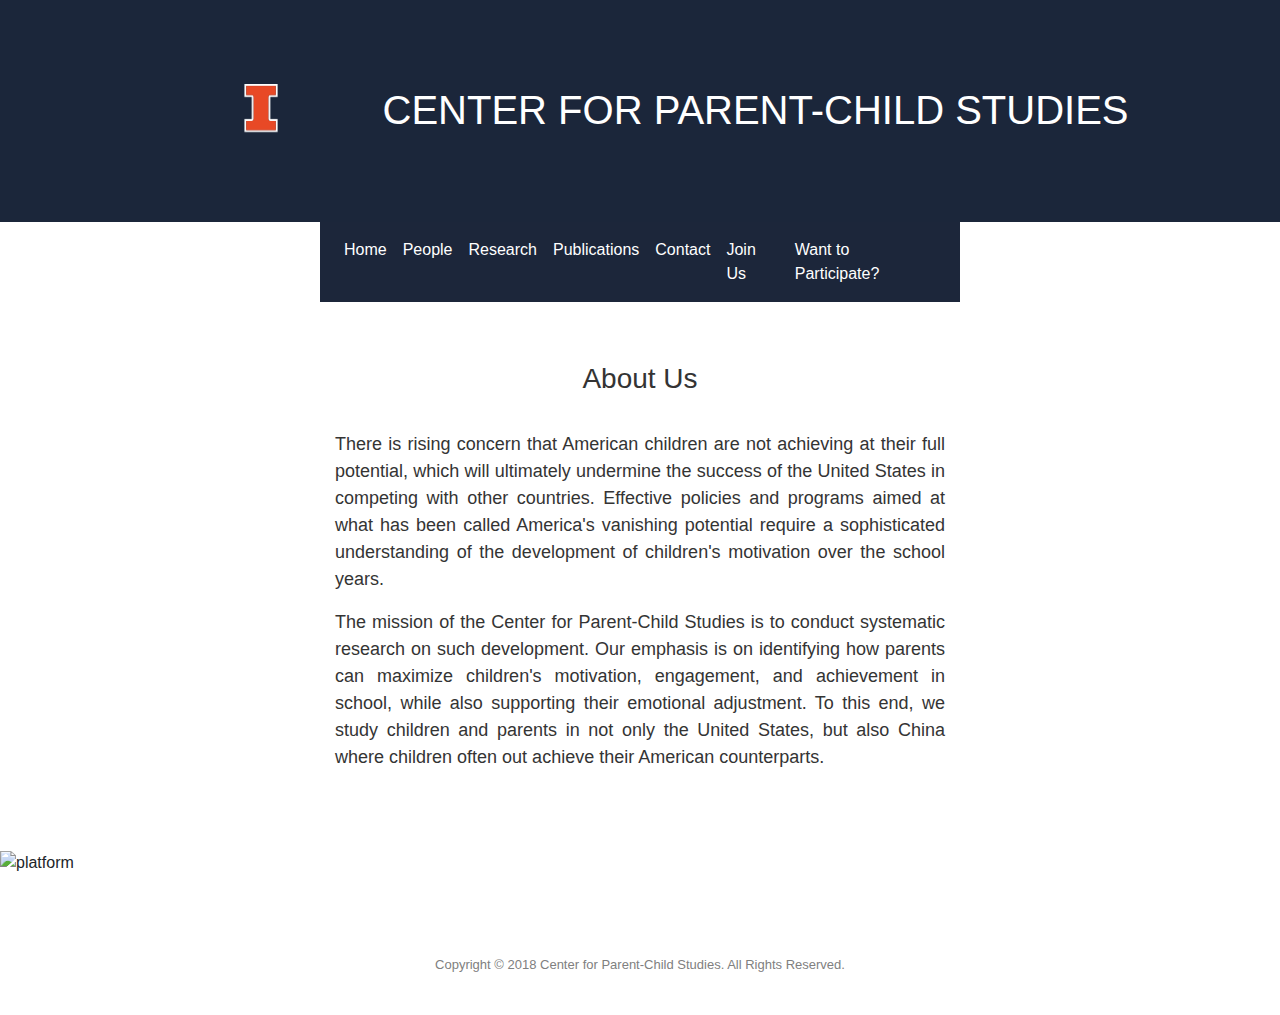
==== index.html @ 89437dad "Initial Upload" ====
<!DOCTYPE html>
<html>
	<head>
		<title>Center for Parent-Child Studies</title>
		<meta http-equiv="Content-Type" content="text/html; charset=utf-8" />
  	<meta name="viewport" content="width=device-width, initial-scale=1.0" />
		<!-- Latest compiled and minified CSS -->
		<link rel="stylesheet" href="https://maxcdn.bootstrapcdn.com/bootstrap/4.0.0/css/bootstrap.min.css" integrity="sha384-Gn5384xqQ1aoWXA+058RXPxPg6fy4IWvTNh0E263XmFcJlSAwiGgFAW/dAiS6JXm" crossorigin="anonymous">
		<link rel="stylesheet" href="css/style.css">
		<script src="https://ajax.googleapis.com/ajax/libs/jquery/3.3.1/jquery.min.js"></script>
		<script src="https://maxcdn.bootstrapcdn.com/bootstrap/3.3.7/js/bootstrap.min.js"></script>
	</head>

	<body class="">
		<div class="wrapper">

<div style="font-family: Arial, Helvetica, sans-serif;font-size:40px;text-align:center;background-color:#1b263a;color:white;padding:80px;text-transform: uppercase;">
	<img class="frame" src="images/UIlogo3.png" width="220" alt="UIUC logo">
	Center for Parent-Child Studies
</div>
<!-- Nav bar -->
<nav class="navbar navbar-expand-lg navbar-light bg-light" style="width:50%;max-width:960px;margin:0 auto;">
  <!-- <a class="navbar-brand" href="#">Logo</a> -->
  <button class="navbar-toggler" type="button" data-toggle="collapse" data-target="#navbarNavDropdown" aria-controls="navbarNavDropdown" aria-expanded="false" aria-label="Toggle navigation">
    <span class="navbar-toggler-icon"></span>
  </button>
  <div class="collapse navbar-collapse" id="navbarNavDropdown">
    <ul class="navbar-nav">
      <li class="nav-item active">
        <a class="nav-link" href="file:///Users/yuqiyao/Documents/Website_CenterforParent_Child_Studies/index.html">Home <span class="sr-only">(current)</span></a>
      </li>
      <li class="nav-item">
        <a class="nav-link" href="file:///Users/yuqiyao/Documents/Website_CenterforParent_Child_Studies/people.html">People</a>
      </li>
      <li class="nav-item">
        <a class="nav-link" href="file:///Users/yuqiyao/Documents/Website_CenterforParent_Child_Studies/research.html">Research</a>
      </li>
			<li class="nav-item">
				<a class="nav-link" href="https://internal.psychology.illinois.edu/reprints/index.php?site_id=51">Publications</a>
			</li>
			<li class="nav-item">
				<a class="nav-link" href="file:///Users/yuqiyao/Documents/Website_CenterforParent_Child_Studies/contact.html">Contact</a>
			</li>
      <!-- <li class="nav-item dropdown">
        <a class="nav-link dropdown-toggle" href="#" id="navbarDropdownMenuLink" data-toggle="dropdown" aria-haspopup="true" aria-expanded="false">
          Join Us
        </a>
        <div class="dropdown-menu" aria-labelledby="navbarDropdownMenuLink">
          <a class="dropdown-item" href="#">Undergraduate Research</a>
          <a class="dropdown-item" href="#">Prospective Graduate Student</a>
        </div>
      </li> -->
			<li class="nav-item">
				<a class="nav-link" href="file:///Users/yuqiyao/Documents/Website_CenterforParent_Child_Studies/joinus.html">Join Us</a>
			</li>
			<li class="nav-item">
				<a class="nav-link" href="file:///Users/yuqiyao/Documents/Website_CenterforParent_Child_Studies/callforparticipant.html">Want to Participate?</a>
			</li>
    </ul>
  </div>
</nav>

<!-- Lab Intro -->
			<div class="container" style="margin-top:60px;width:50%;">
				<h3 style="text-align:center;">About Us</h3> <br>
				<p>There is rising concern that American children are not achieving at their full potential, which will ultimately undermine the success of the United States in competing with other countries. Effective policies and programs aimed at what has been called America's vanishing potential require a sophisticated understanding of the development of children's motivation over the school years. </P>
				<P>The mission of the Center for Parent-Child Studies is to conduct systematic research on such development. Our emphasis is on identifying how parents can maximize children's motivation, engagement, and achievement in school, while also supporting their emotional adjustment. To this end, we study children and parents in not only the United States, but also China where children often out achieve their American counterparts.</p>
			</div>
<!-- Group Photo -->
			<div class="" style="margin-top:80px;">
				<img src="images/shutterstock_300601817.jpg" alt="platform" class="image" width="100%">
			</div>



			<div class="footer" style="cursor: pointer;" onclick="window.location='';">
				<div class="" style="width: 100%; height:100px;">
					<!-- background-color: #1c2a2f; -->
					<div style="position:relative;padding:40px;">Copyright © 2018 Center for Parent-Child Studies. All Rights Reserved.</div>
				</div>
<!-- <img class="frame" src="people/EvaPomerantz.png" width="220" alt="Eva M. Pomerantz"> -->
		<script src="https://code.jquery.com/jquery-3.2.1.slim.min.js" integrity="sha384-KJ3o2DKtIkvYIK3UENzmM7KCkRr/rE9/Qpg6aAZGJwFDMVNA/GpGFF93hXpG5KkN" crossorigin="anonymous"></script>
		<script src="https://cdnjs.cloudflare.com/ajax/libs/popper.js/1.12.9/umd/popper.min.js" integrity="sha384-ApNbgh9B+Y1QKtv3Rn7W3mgPxhU9K/ScQsAP7hUibX39j7fakFPskvXusvfa0b4Q" crossorigin="anonymous"></script>
		<script src="https://maxcdn.bootstrapcdn.com/bootstrap/4.0.0/js/bootstrap.min.js" integrity="sha384-JZR6Spejh4U02d8jOt6vLEHfe/JQGiRRSQQxSfFWpi1MquVdAyjUar5+76PVCmYl" crossorigin="anonymous"></script>
	</body>
</html>
---- css/style.css ----
h1 {
  /*font-family: Impact*/
}
h2 {
  position: relative;
  text-align: center;
}

h2 span {
  background: #fff;
  padding: 0 15px;
  position: relative;
  z-index: 1;
}

h2:before {
  background: #ddd;
  content: "";
  display: block;
  height: 1px;
  position: absolute;
    top: 50%;
  width: 100%;
}

h2:before {
  left: 0;
}

/*center align*/
.center {
  text-align: center;
}

/*style for project*/
.project {
  /*border-style: dotted;
  border-color: gray;*/
  background-color:#ededed;
  padding: 20px;
  margin-bottom: 20px;
}
.container {
  font-family: Arial;
  font-size: 18px;
  text-align: justify;
  color: #343434;
}


#content {
    width: 100%;
    margin: 0 auto;
}
.portfoliocontainer {
  /*width:100%;*/
  margin-top: 40px;
  /*margin-left:20%;
  margin-right:20%;*/
}

.workcontainer {
  position: relative;
  width: 100%;
  background-color: white;
  box-shadow: 3px 5px 16px 0px #d0d0d0;
}

.image {
  display: block;
  width: 100%;
  height: auto;
  padding: 0px;
}

/*hover overlay effec, text caption*/
.overlay {
  position: absolute;
  top: 0;
  bottom: 0;
  left: 0;
  right: 0;
  height: 100%;
  width: 100%;
  opacity: 0;
  transition: .5s ease;
  background-color: #7d2a27;
}

.workcontainer:hover .overlay {
  opacity: 1;
}



.text {
  color: white;
  font-size: 20px;
  position: absolute;
  top: 50%;
  left: 50%;
  transform: translate(-50%, -50%);
  -ms-transform: translate(-50%, -50%);
  text-align: center;
}
/*nav bar*/

.navbar-light .navbar-nav .nav-link {
  color: white;
}

.navbar-light .navbar-nav .active>.nav-link, .navbar-light .navbar-nav .nav-link.active, .navbar-light .navbar-nav .nav-link.show, .navbar-light .navbar-nav .show>.nav-link {
  color:white!important;
}

.bg-light {
    background-color: #1c263a!important;
}

.center {
  text-align: center;
}

.publication {
  margin-top: 40px;
  background-color: #eeeeee;
  padding: 80px;
  color: #414141;
}

.role {
  font-size: 14px;
  line-height: 10px;
  /*color: gray;*/
}
.verticalLine {
  border-left: thick solid #004d45;
  height: 120px;
  border-width: 3px;
}
.footer {
    font-size: 13px;
    /*position: fixed;*/
    left: 0;
    bottom: 0;
    width: 100%;
    color: gray;
    text-align: center;
    margin-top: 40px;
}
h4 {
  font-family:'Montserrat', sans-serif;
}

h2, h4 {
  margin-bottom: 30px;
}

.learn-more-btn {
  border-color:white;
  /*text-decoration: underline;*/
  position: absolute;
  bottom: 0;
  /*right:1;*/
  right: 15px;

}
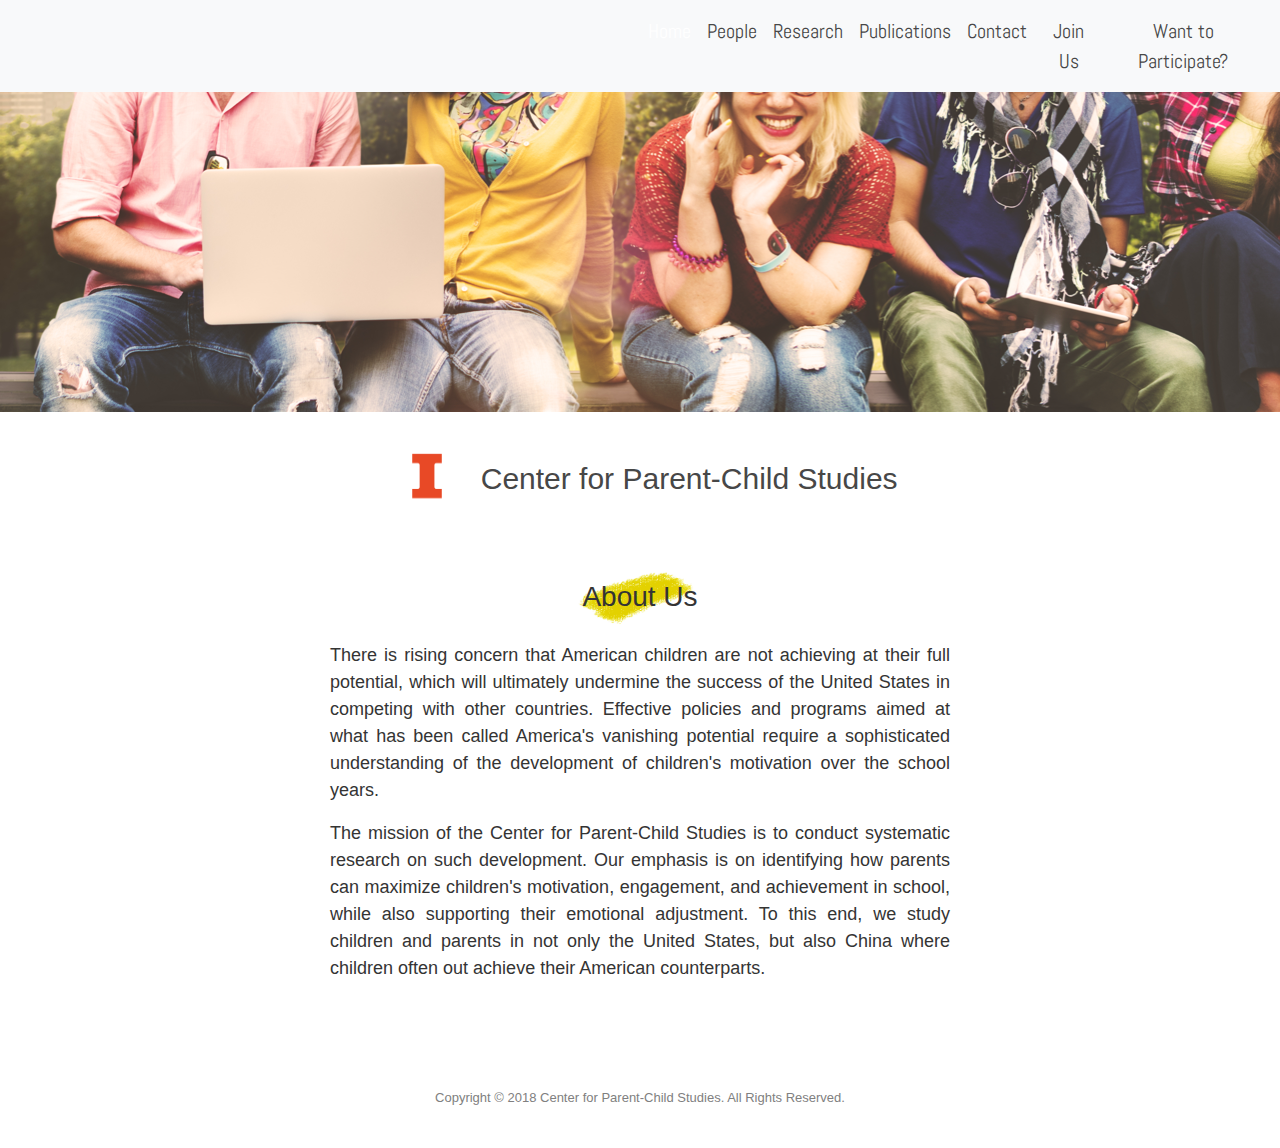
==== commit d5337d1e: "Update" ====
--- a/index.html
+++ b/index.html
@@ -7,6 +7,7 @@
 		<!-- Latest compiled and minified CSS -->
 		<link rel="stylesheet" href="https://maxcdn.bootstrapcdn.com/bootstrap/4.0.0/css/bootstrap.min.css" integrity="sha384-Gn5384xqQ1aoWXA+058RXPxPg6fy4IWvTNh0E263XmFcJlSAwiGgFAW/dAiS6JXm" crossorigin="anonymous">
 		<link rel="stylesheet" href="css/style.css">
+		<link href="https://fonts.googleapis.com/css?family=Abel" rel="stylesheet">
 		<script src="https://ajax.googleapis.com/ajax/libs/jquery/3.3.1/jquery.min.js"></script>
 		<script src="https://maxcdn.bootstrapcdn.com/bootstrap/3.3.7/js/bootstrap.min.js"></script>
 	</head>
@@ -14,70 +15,70 @@
 	<body class="">
 		<div class="wrapper">
 
-<div style="font-family: Arial, Helvetica, sans-serif;font-size:40px;text-align:center;background-color:#1b263a;color:white;padding:80px;text-transform: uppercase;">
+<!-- <div style="font-family: Arial, Helvetica, sans-serif;font-size:40px;text-align:center;background-color:#1b263a;color:white;padding:80px;text-transform: uppercase;">
 	<img class="frame" src="images/UIlogo3.png" width="220" alt="UIUC logo">
 	Center for Parent-Child Studies
-</div>
+</div> -->
 <!-- Nav bar -->
-<nav class="navbar navbar-expand-lg navbar-light bg-light" style="width:50%;max-width:960px;margin:0 auto;">
+<nav class="navbar navbar-expand-lg navbar-light bg-light" style="width:100%;margin:0 auto;padding-left:50%;">
   <!-- <a class="navbar-brand" href="#">Logo</a> -->
   <button class="navbar-toggler" type="button" data-toggle="collapse" data-target="#navbarNavDropdown" aria-controls="navbarNavDropdown" aria-expanded="false" aria-label="Toggle navigation">
     <span class="navbar-toggler-icon"></span>
   </button>
   <div class="collapse navbar-collapse" id="navbarNavDropdown">
-    <ul class="navbar-nav">
+    <ul class="navbar-nav" style="text-align: center;">
       <li class="nav-item active">
-        <a class="nav-link" href="file:///Users/yuqiyao/Documents/Website_CenterforParent_Child_Studies/index.html">Home <span class="sr-only">(current)</span></a>
+        <a class="nav-link" href="http://yuqiyao2.web.engr.illinois.edu/cpcs/">Home <span class="sr-only">(current)</span></a>
       </li>
       <li class="nav-item">
-        <a class="nav-link" href="file:///Users/yuqiyao/Documents/Website_CenterforParent_Child_Studies/people.html">People</a>
+        <a class="nav-link" href="http://yuqiyao2.web.engr.illinois.edu/cpcs/people.html">People</a>
       </li>
       <li class="nav-item">
-        <a class="nav-link" href="file:///Users/yuqiyao/Documents/Website_CenterforParent_Child_Studies/research.html">Research</a>
+        <a class="nav-link" href="http://yuqiyao2.web.engr.illinois.edu/cpcs/research.html">Research</a>
       </li>
 			<li class="nav-item">
 				<a class="nav-link" href="https://internal.psychology.illinois.edu/reprints/index.php?site_id=51">Publications</a>
 			</li>
 			<li class="nav-item">
-				<a class="nav-link" href="file:///Users/yuqiyao/Documents/Website_CenterforParent_Child_Studies/contact.html">Contact</a>
-			</li>
-      <!-- <li class="nav-item dropdown">
-        <a class="nav-link dropdown-toggle" href="#" id="navbarDropdownMenuLink" data-toggle="dropdown" aria-haspopup="true" aria-expanded="false">
-          Join Us
-        </a>
-        <div class="dropdown-menu" aria-labelledby="navbarDropdownMenuLink">
-          <a class="dropdown-item" href="#">Undergraduate Research</a>
-          <a class="dropdown-item" href="#">Prospective Graduate Student</a>
-        </div>
-      </li> -->
-			<li class="nav-item">
-				<a class="nav-link" href="file:///Users/yuqiyao/Documents/Website_CenterforParent_Child_Studies/joinus.html">Join Us</a>
+				<a class="nav-link" href="http://yuqiyao2.web.engr.illinois.edu/cpcs/contact.html">Contact</a>
 			</li>
 			<li class="nav-item">
-				<a class="nav-link" href="file:///Users/yuqiyao/Documents/Website_CenterforParent_Child_Studies/callforparticipant.html">Want to Participate?</a>
+				<a class="nav-link" href="http://yuqiyao2.web.engr.illinois.edu/cpcs/joinus.html">Join Us</a>
+			</li>
+			<li class="nav-item">
+				<a class="nav-link" href="http://yuqiyao2.web.engr.illinois.edu/cpcs/callforparticipant.html">Want to Participate?</a>
 			</li>
     </ul>
   </div>
 </nav>
 
+<div style="height: 320px;font-family: Arial, Helvetica, sans-serif;font-size:40px;text-align:center;background-color:#1b263a;background-image:url(images/children.png);color:white;padding:80px;text-transform: uppercase;">
+
+</div>
+
+
+
+
 <!-- Lab Intro -->
-			<div class="container" style="margin-top:60px;width:50%;">
-				<h3 style="text-align:center;">About Us</h3> <br>
-				<p>There is rising concern that American children are not achieving at their full potential, which will ultimately undermine the success of the United States in competing with other countries. Effective policies and programs aimed at what has been called America's vanishing potential require a sophisticated understanding of the development of children's motivation over the school years. </P>
-				<P>The mission of the Center for Parent-Child Studies is to conduct systematic research on such development. Our emphasis is on identifying how parents can maximize children's motivation, engagement, and achievement in school, while also supporting their emotional adjustment. To this end, we study children and parents in not only the United States, but also China where children often out achieve their American counterparts.</p>
-			</div>
-<!-- Group Photo -->
-			<div class="" style="margin-top:80px;">
-				<img src="images/shutterstock_300601817.jpg" alt="platform" class="image" width="100%">
+			<div style="font-family: Arial, Helvetica, sans-serif;font-size:30px;text-align:center;padding:40px;color:#474747;">
+				<img class="frame" src="images/UIlogo3.png" width="90" alt="UIUC logo">
+				Center for Parent-Child Studies
 			</div>
 
-
+			<div class="container" style="margin-top:0px;width:50%; padding:10px;">
+				<!-- <div class="row">
+					<div class="col-md-10"> -->
+						<h3 style="text-align:center;padding:20px;background-image:url(images/brush.png);background-repeat: no-repeat; background-size: 20%; background-position: center;">About Us</h3>
+						<p>There is rising concern that American children are not achieving at their full potential, which will ultimately undermine the success of the United States in competing with other countries. Effective policies and programs aimed at what has been called America's vanishing potential require a sophisticated understanding of the development of children's motivation over the school years. </P>
+						<P>The mission of the Center for Parent-Child Studies is to conduct systematic research on such development. Our emphasis is on identifying how parents can maximize children's motivation, engagement, and achievement in school, while also supporting their emotional adjustment. To this end, we study children and parents in not only the United States, but also China where children often out achieve their American counterparts.</p>
+				<!-- </div> -->
+			</div>
 
 			<div class="footer" style="cursor: pointer;" onclick="window.location='';">
 				<div class="" style="width: 100%; height:100px;">
 					<!-- background-color: #1c2a2f; -->
 					<div style="position:relative;padding:40px;">Copyright © 2018 Center for Parent-Child Studies. All Rights Reserved.</div>
-				</div>
+			</div>
 <!-- <img class="frame" src="people/EvaPomerantz.png" width="220" alt="Eva M. Pomerantz"> -->
 		<script src="https://code.jquery.com/jquery-3.2.1.slim.min.js" integrity="sha384-KJ3o2DKtIkvYIK3UENzmM7KCkRr/rE9/Qpg6aAZGJwFDMVNA/GpGFF93hXpG5KkN" crossorigin="anonymous"></script>
 		<script src="https://cdnjs.cloudflare.com/ajax/libs/popper.js/1.12.9/umd/popper.min.js" integrity="sha384-ApNbgh9B+Y1QKtv3Rn7W3mgPxhU9K/ScQsAP7hUibX39j7fakFPskvXusvfa0b4Q" crossorigin="anonymous"></script>
--- a/css/style.css
+++ b/css/style.css
@@ -1,3 +1,4 @@
+
 h1 {
   /*font-family: Impact*/
 }
@@ -84,7 +85,7 @@
   width: 100%;
   opacity: 0;
   transition: .5s ease;
-  background-color: #7d2a27;
+  background-color: #009087;
 }
 
 .workcontainer:hover .overlay {
@@ -106,7 +107,9 @@
 /*nav bar*/
 
 .navbar-light .navbar-nav .nav-link {
-  color: white;
+  color: #474747;
+  font-family: "Abel",sans-serif;
+  font-size: 20px;
 }
 
 .navbar-light .navbar-nav .active>.nav-link, .navbar-light .navbar-nav .nav-link.active, .navbar-light .navbar-nav .nav-link.show, .navbar-light .navbar-nav .show>.nav-link {
@@ -114,7 +117,7 @@
 }
 
 .bg-light {
-    background-color: #1c263a!important;
+    /*background-color: #1c263a!important;*/
 }
 
 .center {
@@ -157,11 +160,36 @@
 }
 
 .learn-more-btn {
-  border-color:white;
-  /*text-decoration: underline;*/
+  /*border-color:white;
+  text-decoration: underline;
   position: absolute;
   bottom: 0;
-  /*right:1;*/
-  right: 15px;
+  right: 15px;*/
+  position: absolute;
+  top: 80%;
+  left: 50%;
+  transform: translate(-50%, -50%);
+  -ms-transform: translate(-50%, -50%);
+  background-color: #ffcd07;
+  color: #13284b;
+  font-size: 16px;
+  padding: 10px 20px;
+  border: none;
+  cursor: pointer;
+  border-radius: 5px;
+  text-align: center;
+  display: none;
 
 }
+.learn-more-btn:hover {
+  background-color: #ffaa07;
+}
+
+.workcontainer:hover .learn-more-btn{
+  display: block;
+}
+
+/*ssss*/
+.modal-dialog .modal-content {
+  overflow-y:scroll;
+}
